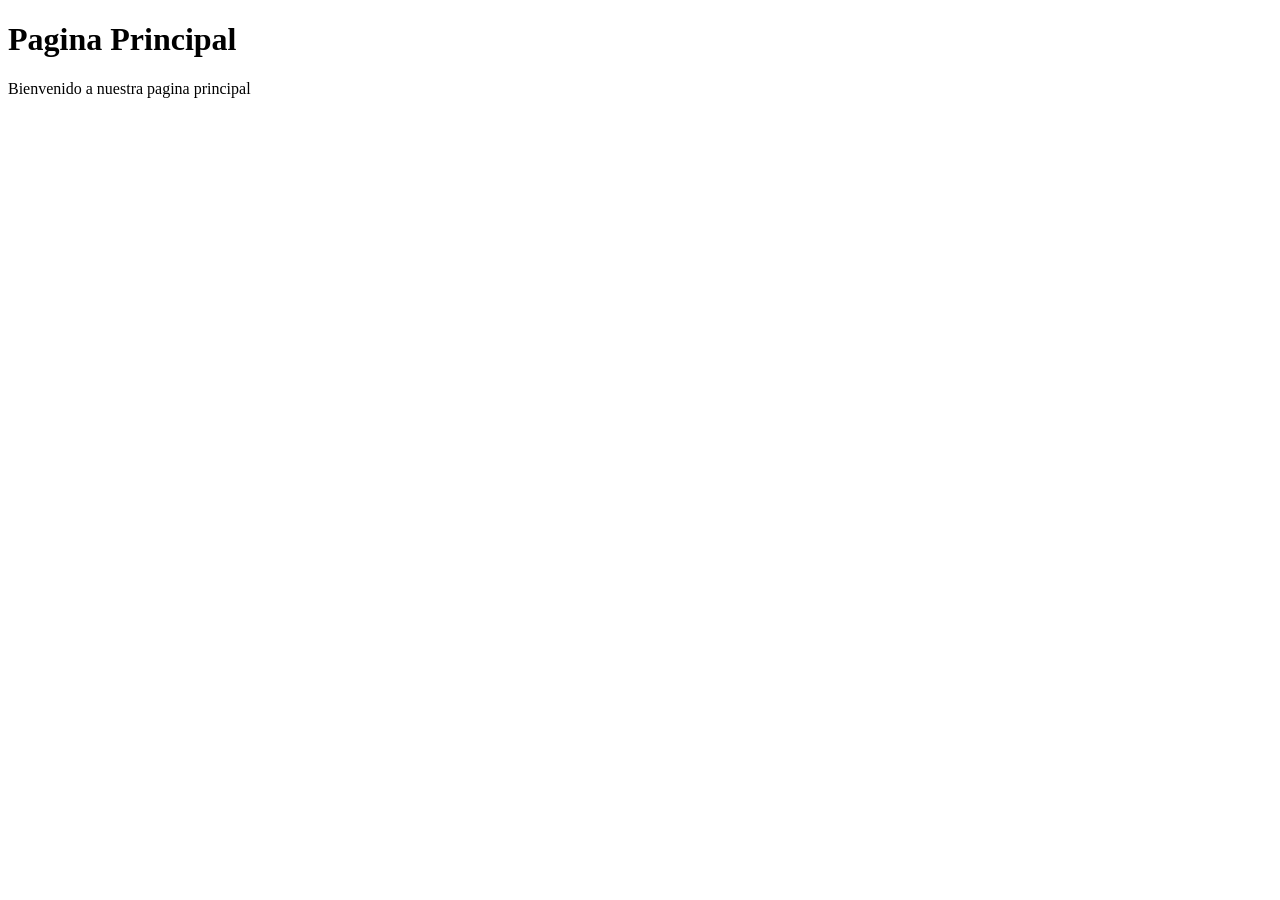
==== gympage/index.html @ f0a4f8c1 "primera version pag gym" ====
<!DOCTYPE html>
<html lang="en">
<head>
    <meta charset="UTF-8">
    <meta name="viewport" content="width=device-width, initial-scale=1.0">
    <title>Pagina Principal</title>
    <link rel="stylesheet" href="styles.css">
</head>
<body>
    <h1>
        Pagina Principal
    </h1>
    <p>Bienvenido a nuestra pagina principal</p>
</body>
</html>
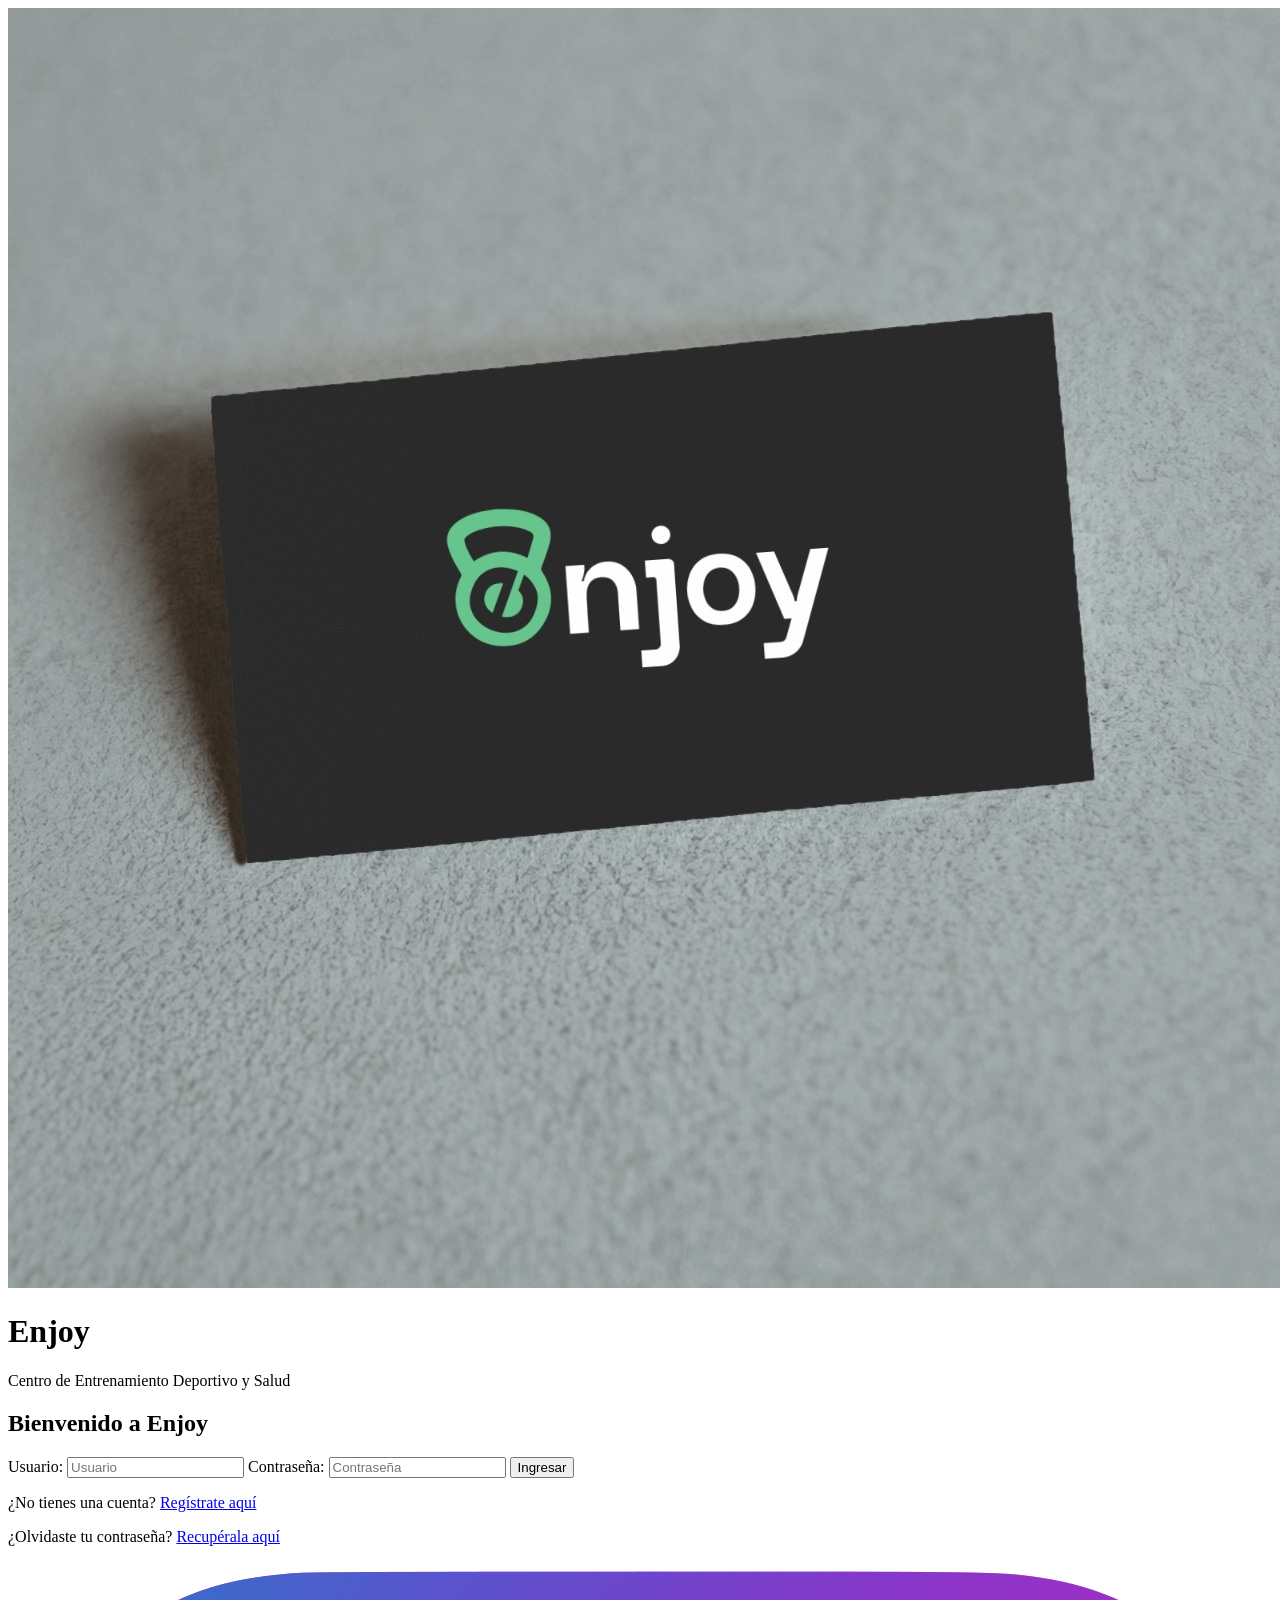
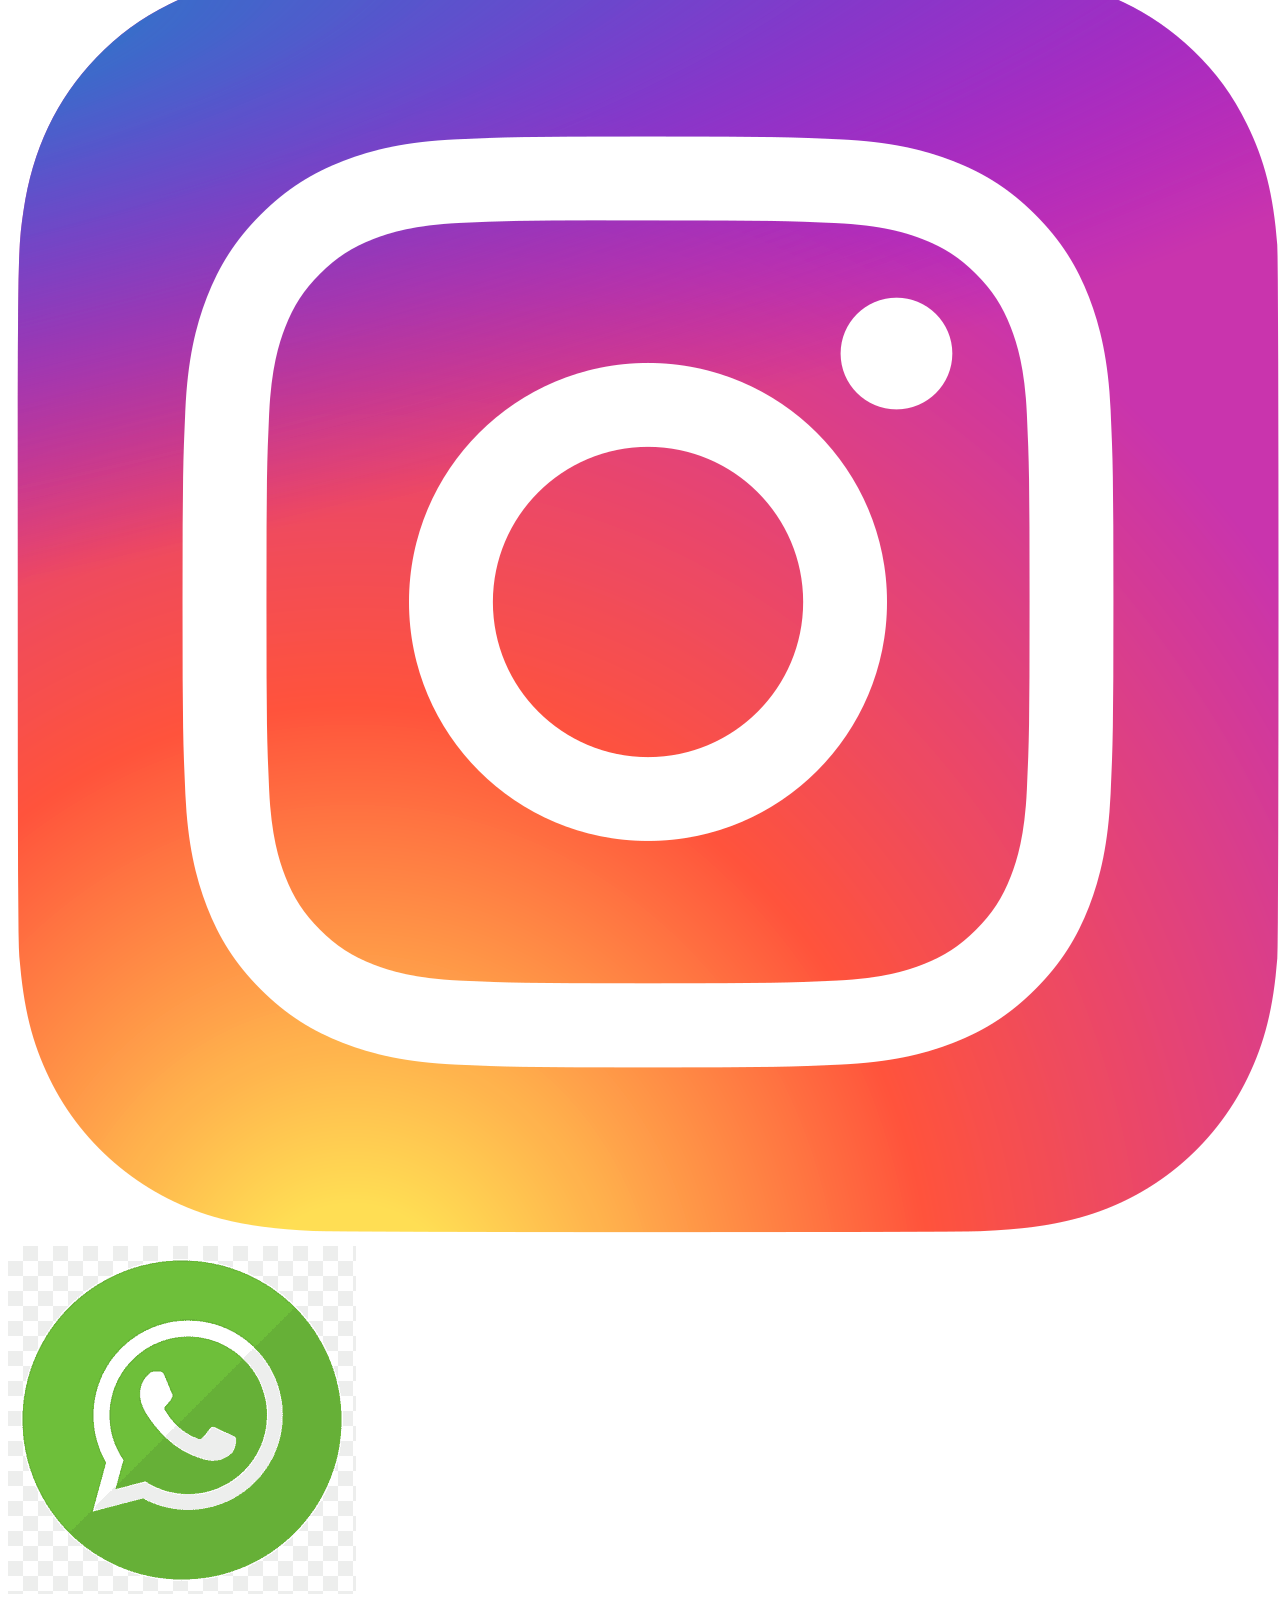
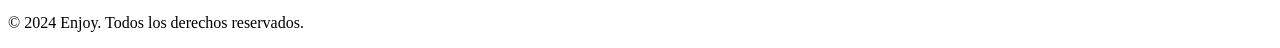
==== commit ce4c38ce: "arme estructura del html index" ====
--- a/gympage/index.html
+++ b/gympage/index.html
@@ -1,15 +1,39 @@
 <!DOCTYPE html>
-<html lang="en">
+<html lang="es">
 <head>
     <meta charset="UTF-8">
     <meta name="viewport" content="width=device-width, initial-scale=1.0">
-    <title>Pagina Principal</title>
+    <title>Enjoy - Inicio</title>
     <link rel="stylesheet" href="styles.css">
 </head>
 <body>
-    <h1>
-        Pagina Principal
-    </h1>
-    <p>Bienvenido a nuestra pagina principal</p>
+    <main>
+    <img class="logo" src="img/enjoylogo1.jpeg" alt="Gimnasio Enjoy">
+    <h1>Enjoy</h1>
+    <p>Centro de Entrenamiento Deportivo y Salud</p>
+    <h2>Bienvenido a Enjoy</h2>
+
+    <!-- Formulario de ingreso -->
+    <div class="login-container">
+        <label for="username">Usuario:</label>
+        <input type="text" id="username" name="username" placeholder="Usuario">
+        <label for="password">Contraseña:</label>
+        <input type="password" id="password" name="password" placeholder="Contraseña">
+        <button>Ingresar</button>
+    </div>
+
+    <!-- Enlaces de registro y recuperación de contraseña -->
+    <p>¿No tienes una cuenta? <a href="registro.html">Regístrate aquí</a></p>
+    <p>¿Olvidaste tu contraseña? <a href="recuperar.html">Recupérala aquí</a></p>
+</main>
+<footer>
+    <a href="https://www.instagram.com/enjoy.patagones?igsh=bjg5dnFpcHVhYWI0" target="_blank">
+        <img src="img/instagramlogo.png" alt="Instagram">
+    </a>
+    <a href="https://wa.me/5492920374116" target="_blank">
+        <img src="img/whatsapplogo.png" alt="WhatsApp">
+    </a>
+    <p>&copy; 2024 Enjoy. Todos los derechos reservados.</p>
+</footer>
 </body>
 </html>
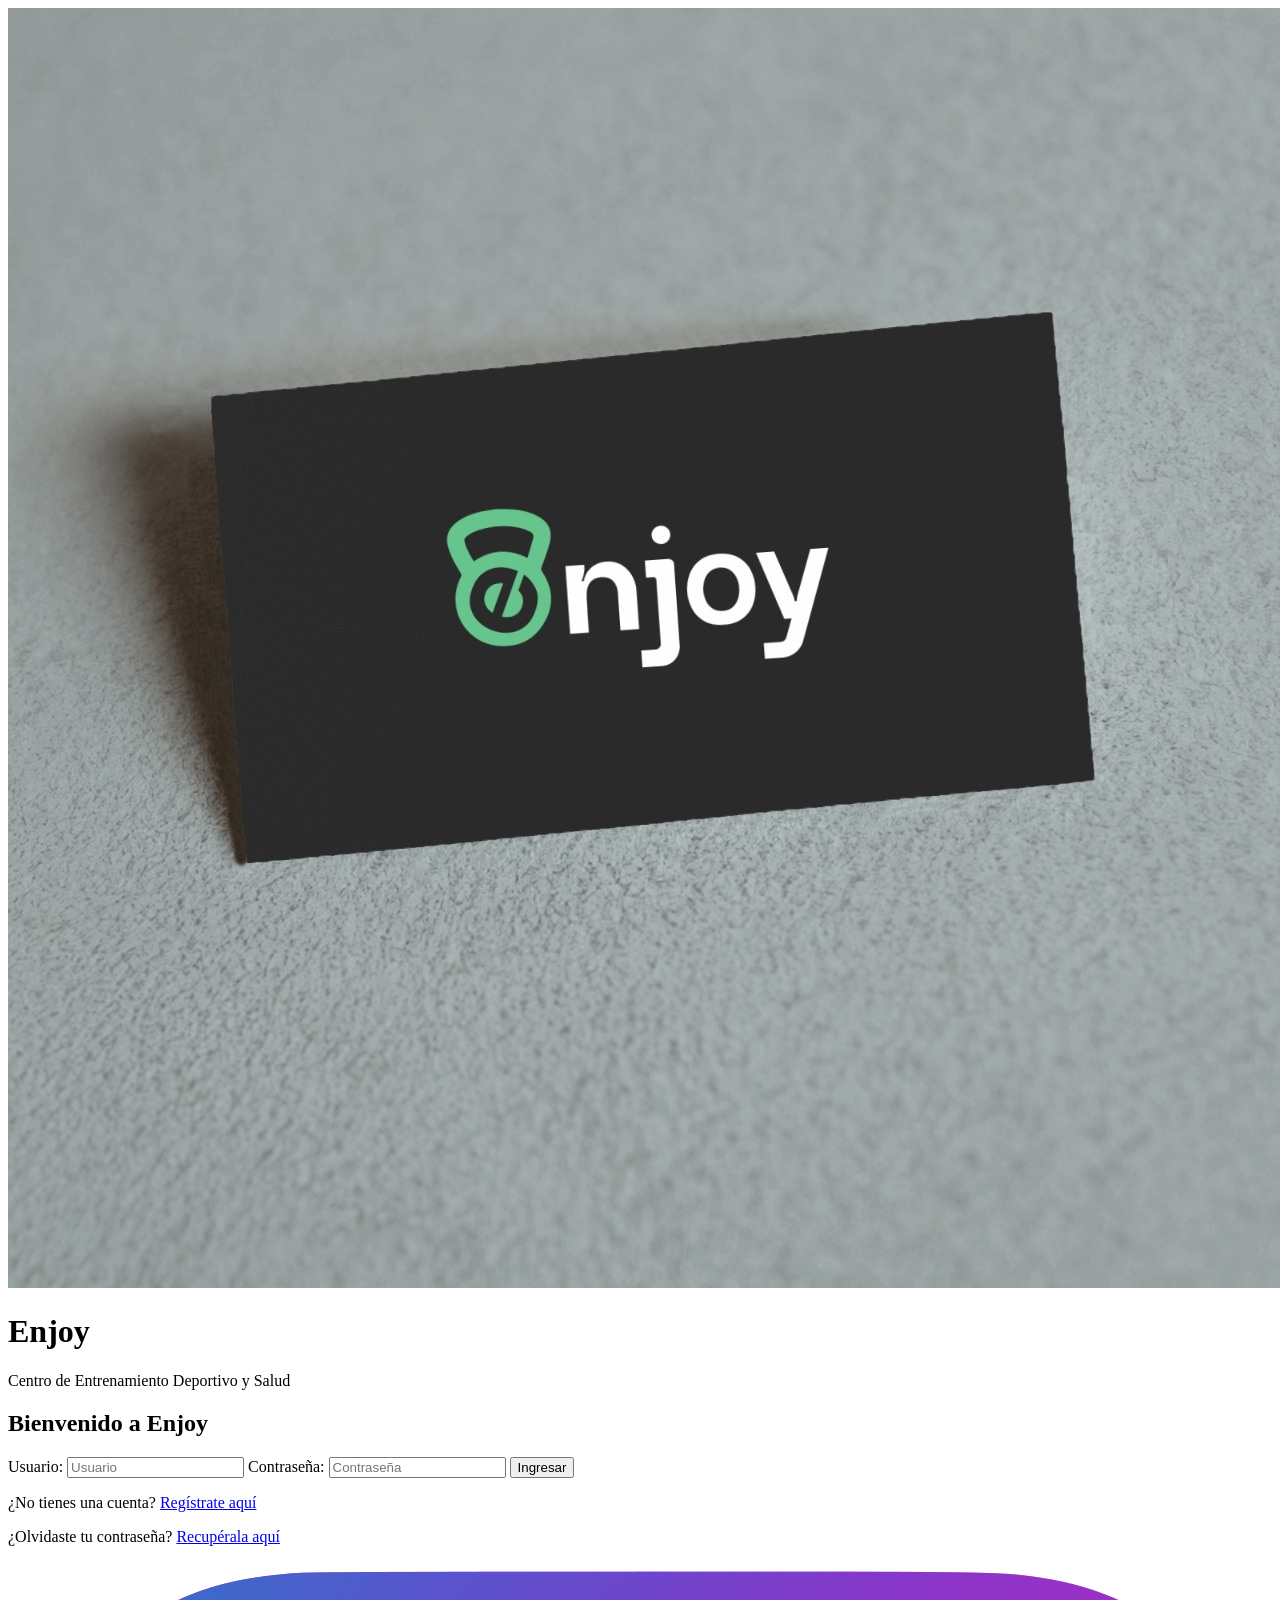
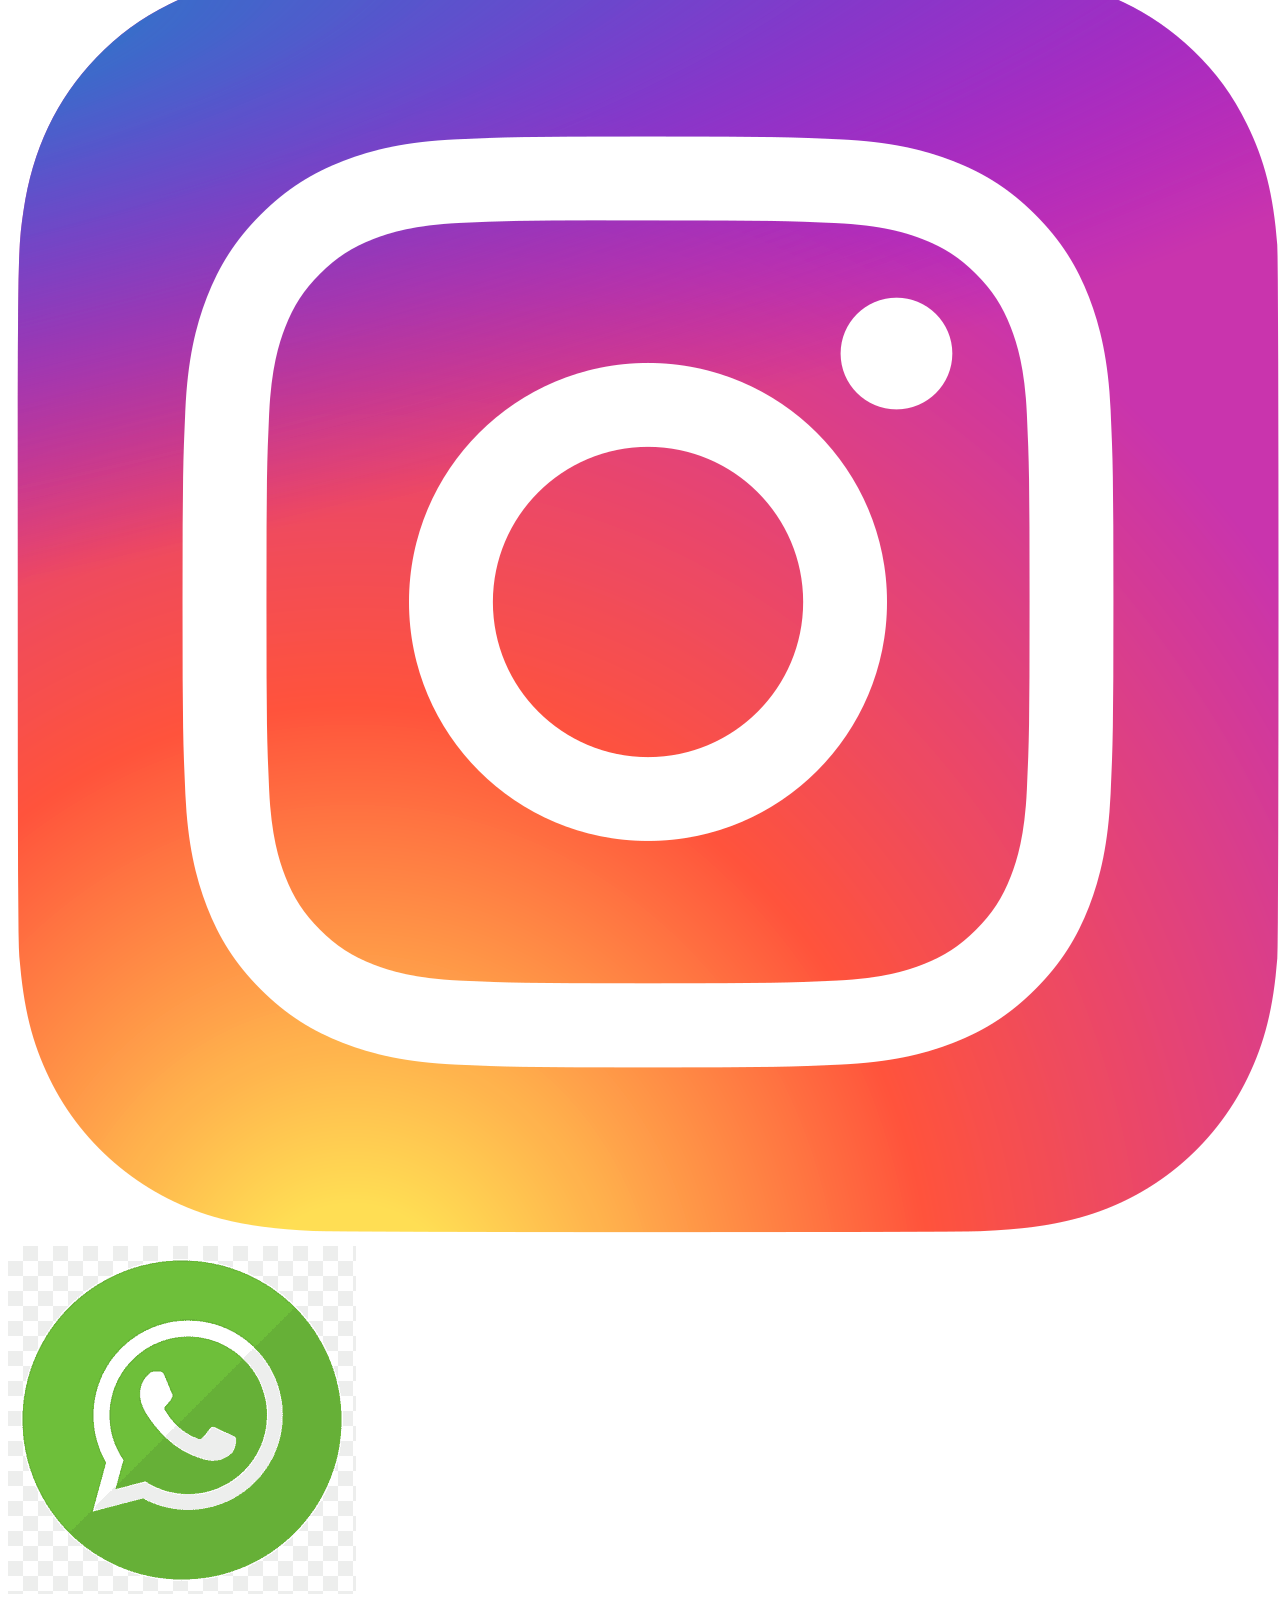
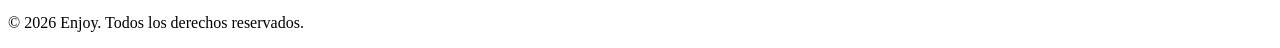
==== commit 16d40fc0: "agregue fotos" ====
--- a/gympage/index.html
+++ b/gympage/index.html
@@ -28,12 +28,12 @@
 </main>
 <footer>
     <a href="https://www.instagram.com/enjoy.patagones?igsh=bjg5dnFpcHVhYWI0" target="_blank">
-        <img src="img/instagramlogo.png" alt="Instagram">
+        <img class="social-icon" src="img/instagramlogo.png" alt="Instagram">
     </a>
     <a href="https://wa.me/5492920374116" target="_blank">
-        <img src="img/whatsapplogo.png" alt="WhatsApp">
+        <img class="social-icon" src="img/whatsapplogo.png" alt="WhatsApp">
     </a>
-    <p>&copy; 2024 Enjoy. Todos los derechos reservados.</p>
+    <p>&copy; 2026 Enjoy. Todos los derechos reservados.</p>
 </footer>
 </body>
 </html>
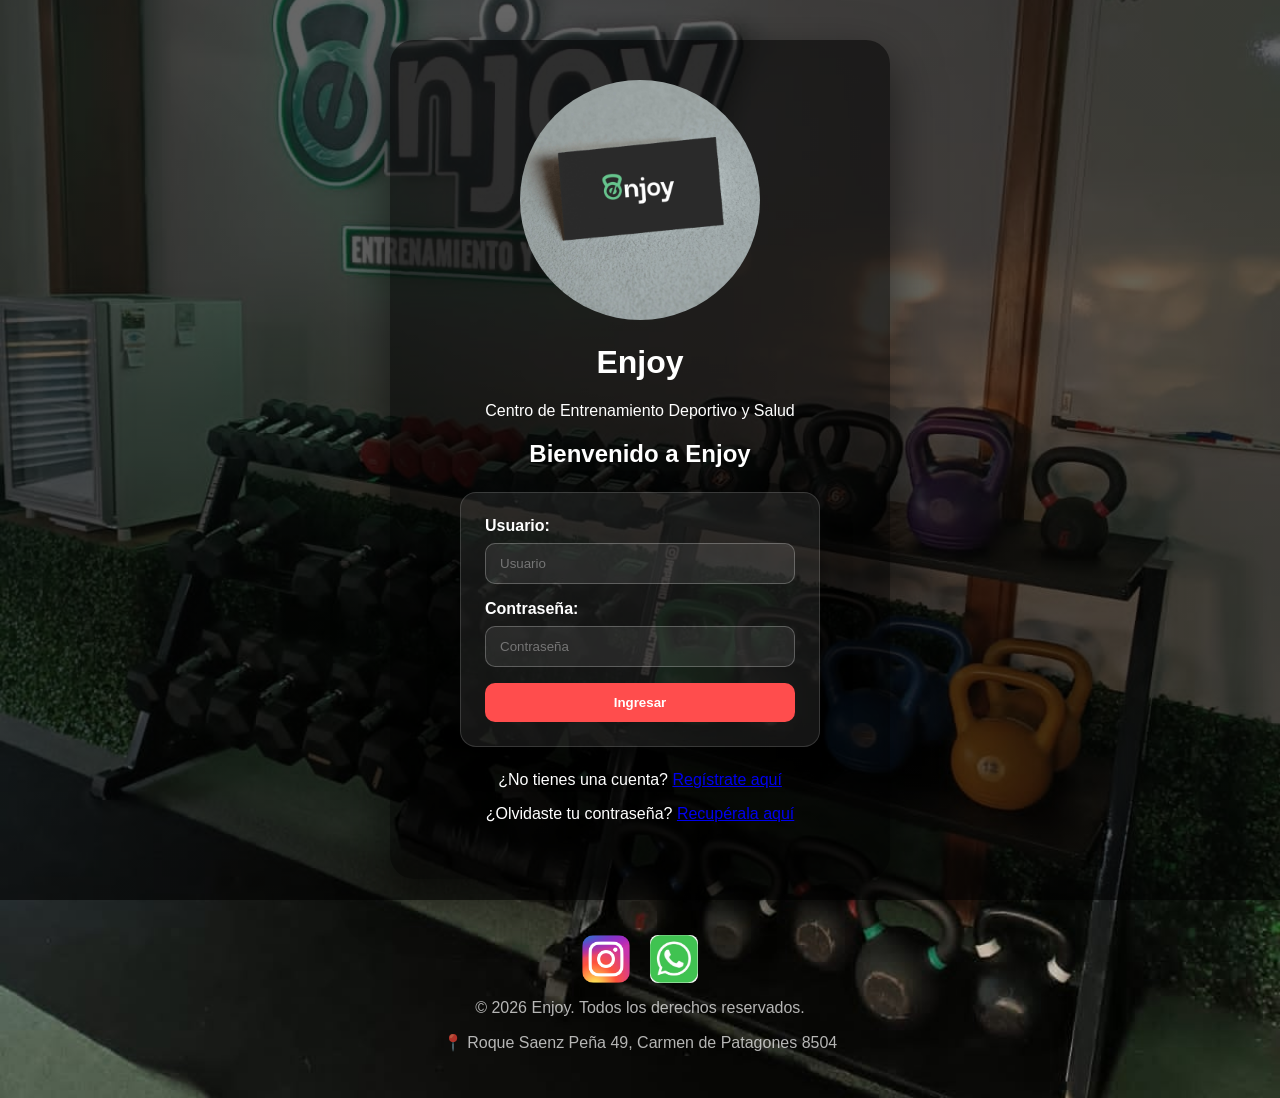
==== commit 42f89d54: "se creo style.css y se agregaron imagenes nuevas" ====
--- a/gympage/index.html
+++ b/gympage/index.html
@@ -4,7 +4,8 @@
     <meta charset="UTF-8">
     <meta name="viewport" content="width=device-width, initial-scale=1.0">
     <title>Enjoy - Inicio</title>
-    <link rel="stylesheet" href="styles.css">
+    <!-- Estilo principal de la página: fondo negro, formulario centrado y texto claro -->
+    <link rel="stylesheet" href="css/style.css">
 </head>
 <body>
     <main>
@@ -31,9 +32,10 @@
         <img class="social-icon" src="img/instagramlogo.png" alt="Instagram">
     </a>
     <a href="https://wa.me/5492920374116" target="_blank">
-        <img class="social-icon" src="img/whatsapplogo.png" alt="WhatsApp">
+        <img class="social-icon" src="img/whatsaplogo.jpg" alt="WhatsApp">
     </a>
     <p>&copy; 2026 Enjoy. Todos los derechos reservados.</p>
+    <p>📍 Roque Saenz Peña 49, Carmen de Patagones 8504</p>
 </footer>
 </body>
 </html>
--- a/gympage/css/style.css
+++ b/gympage/css/style.css
@@ -0,0 +1,181 @@
+/* Reset básico para el documento */
+*, *::before, *::after {
+    box-sizing: border-box; /* evita desbordes en elementos con padding */
+}
+
+html, body {
+    margin: 0;
+    padding: 0;
+    min-height: 100%; /* asegura que el body ocupe al menos toda la altura de la ventana */
+}
+
+/* Estilos generales de la página */
+body {
+    font-family: Arial, sans-serif;
+    background-color: #000000; /* fallback si no carga la imagen */
+    color: #ffffff; /* texto blanco para buen contraste */
+    background-image: linear-gradient(rgba(0,0,0,0.6), rgba(0,0,0,0.6)), url("../img/gimnasio2.jpeg");
+    background-size: cover;
+    background-position: center;
+    background-repeat: no-repeat;
+    background-attachment: fixed;
+}
+
+/* Contenedor principal centrado */
+main {
+    max-width: 500px; /* ancho máximo para no estirar demasiado el contenido */
+    margin: 40px auto; /* centra horizontalmente y separa del top */
+    padding: 40px 20px; /* espacio interno alrededor del contenido */
+    text-align: center; /* texto centrado dentro del main */
+    background: rgba(0, 0, 0, 0.55); /* tarjeta semitransparente sobre la imagen */
+    border-radius: 24px;
+    box-shadow: 0 20px 50px rgba(0, 0, 0, 0.55);
+}
+
+/* Logo principal: centrado y con tamaño controlado */
+.logo {
+    display: block; /* permite centrar con margin auto */
+    margin: 0 auto 24px;
+    width: 240px; /* ancho más grande para que el logo destaque */
+    max-width: 100%;
+    height: auto; /* mantiene la proporción original */
+    border-radius: 50%; /* opcional: hace la imagen redonda si el logo lo permite */
+    object-fit: cover;
+}
+
+/* Estilos del cuadro del formulario */
+.login-container {
+    background: rgba(255, 255, 255, 0.08); /* fondo semitransparente para diferenciarlo */
+    border: 1px solid rgba(255, 255, 255, 0.15); /* borde suave claro */
+    border-radius: 16px; /* esquinas redondeadas */
+    padding: 24px; /* espacio dentro del recuadro */
+    margin: 24px auto; /* separa del resto y centra el bloque */
+    width: 100%;
+    max-width: 360px; /* ancho máximo del formulario */
+    box-sizing: border-box; /* incluye padding en el ancho total */
+    box-shadow: 0 12px 30px rgba(0, 0, 0, 0.35); /* sombra para elevarlo visualmente */
+}
+
+/* Etiquetas del formulario */
+.login-container label {
+    display: block; /* hace que cada etiqueta ocupe toda la línea */
+    margin-bottom: 8px;
+    text-align: left;
+    font-weight: 600;
+}
+
+/* Inputs del formulario */
+.login-container input {
+    width: 100%; /* ocupa todo el ancho del contenedor */
+    padding: 12px 14px;
+    margin-bottom: 16px;
+    border: 1px solid rgba(255, 255, 255, 0.25);
+    border-radius: 10px;
+    background: rgba(255, 255, 255, 0.08);
+    color: #ffffff; /* texto blanco dentro del input */
+    box-sizing: border-box; /* incluye padding y border en el ancho total */
+}
+
+/* Botón del formulario */
+.login-container button {
+    width: 100%;
+    padding: 12px 14px;
+    border: none;
+    border-radius: 10px;
+    background: #ff4d4d; /* color de botón llamativo */
+    color: #ffffff;
+    font-weight: 700;
+    box-sizing: border-box; /* incluye padding en el ancho total */
+    cursor: pointer;
+}
+
+/* Efecto hover para el botón */
+.login-container button:hover {
+    background: #ff6b6b;
+}
+
+/* Pie de página */
+footer {
+    text-align: center;
+    padding: 16px 0 30px;
+    color: rgba(255, 255, 255, 0.7); /* texto más tenue en el footer */
+}
+
+footer a {
+    display: inline-block;
+    margin: 0 8px;
+}
+
+footer .social-icon {
+    width: 48px; /* aumentado de 36px */
+    height: 48px; /* aumentado de 36px */
+    border-radius: 8px; /* esquinas redondeadas pero no circular */
+    object-fit: cover; /* recorta la imagen sin distorsionarla */
+    vertical-align: middle;
+}
+
+/* Responsive: tablets */
+@media (max-width: 768px) {
+    main {
+        margin: 30px 16px;
+        padding: 32px 18px;
+        max-width: 100%;
+    }
+
+    .logo {
+        width: 200px;
+        margin-bottom: 20px;
+    }
+
+    .login-container {
+        padding: 22px;
+        max-width: 100%;
+    }
+
+    footer {
+        padding: 16px 0 24px;
+    }
+}
+
+/* Responsive: móviles */
+@media (max-width: 480px) {
+    body {
+        background-attachment: scroll; /* evita problemas de performance en móviles */
+    }
+
+    main {
+        margin: 20px 12px;
+        padding: 26px 16px;
+        border-radius: 18px;
+    }
+
+    .logo {
+        width: 160px;
+        margin-bottom: 18px;
+    }
+
+    .login-container {
+        padding: 20px;
+        border-radius: 14px;
+    }
+
+    .login-container label,
+    .login-container input,
+    .login-container button {
+        font-size: 0.95rem;
+    }
+
+    footer {
+        padding: 14px 0 22px;
+        font-size: 0.95rem;
+    }
+
+    footer a {
+        margin: 0 6px;
+    }
+
+    footer .social-icon {
+        width: 42px;
+        height: 42px;
+    }
+}
